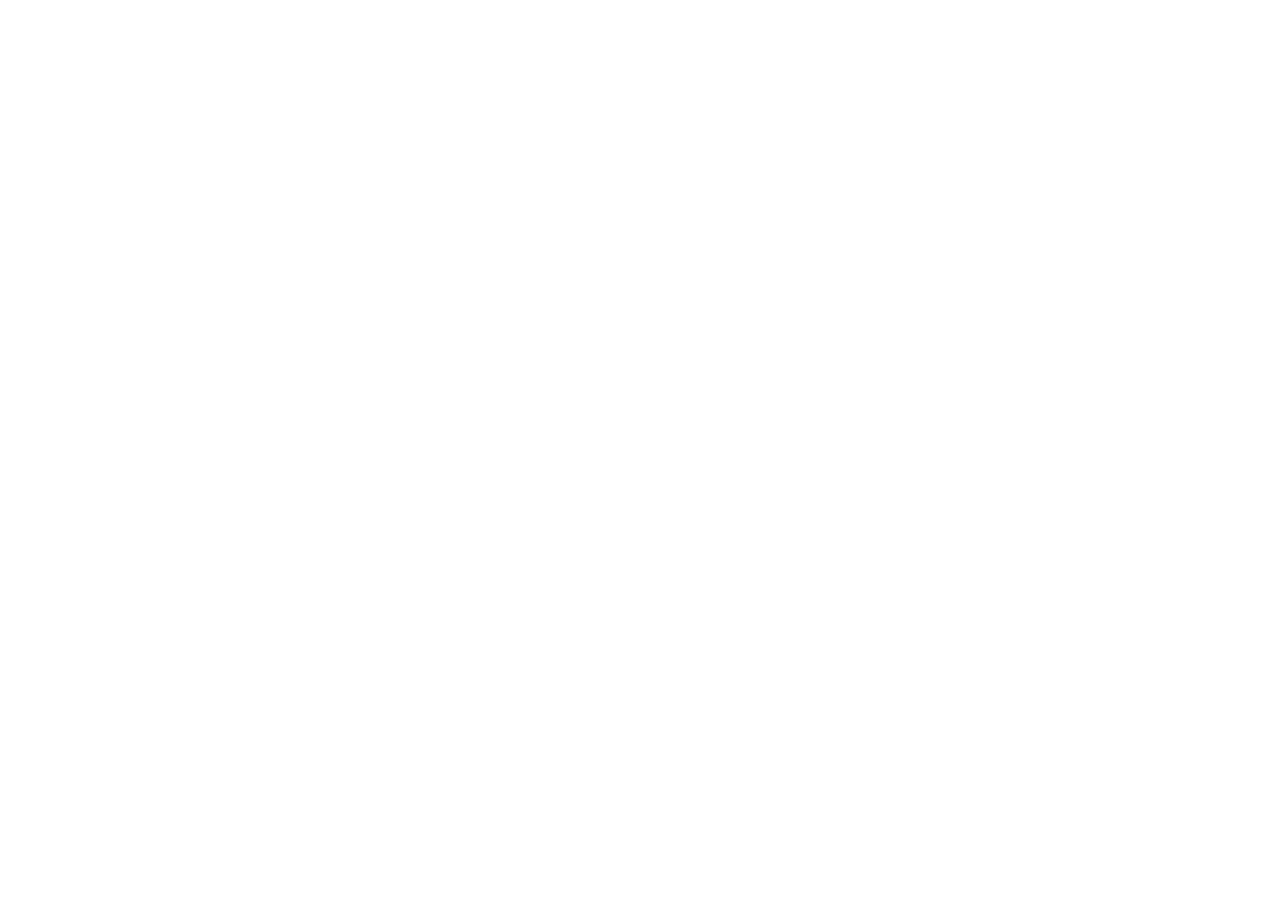
==== index.html @ 822a71cd "refactor (landing page): starting the website" ====
<!DOCTYPE html>
<html lang="en">
<head>
    <meta charset="UTF-8">
    <meta name="viewport" content="width=device-width, initial-scale=1.0">
    <title>Document</title>
</head>
<body>
      
</body>
</html>
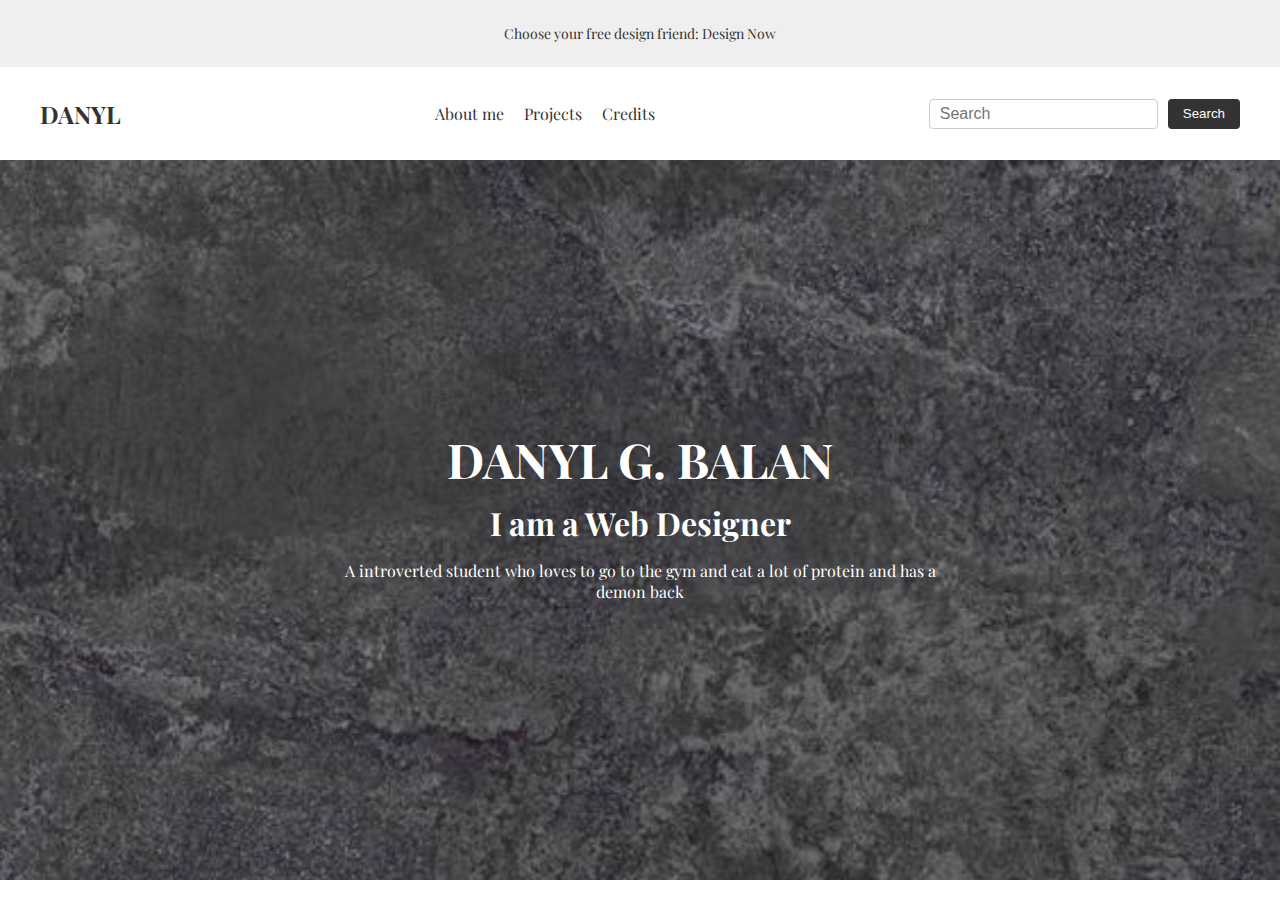
==== commit 731f03b6: "Fractured (ui): finished the layout of the homepage" ====
--- a/index.html
+++ b/index.html
@@ -3,9 +3,37 @@
 <head>
     <meta charset="UTF-8">
     <meta name="viewport" content="width=device-width, initial-scale=1.0">
-    <title>Document</title>
+    <title>Birch Home Page</title>
+    <link rel="stylesheet" href="/assets/css/style.css">
+    <link href="https://fonts.googleapis.com/css2?family=Playfair+Display:wght@400;700&display=swap" rel="stylesheet">
 </head>
 <body>
-      
+    <header>
+        <div class="top-bar">
+            <p>Choose your free design friend: Design Now</p>
+        </div>
+        <nav class="navbar">
+            <div class="logo">DANYL</div>
+            <ul class="nav-links">
+                <li><a href="#">About me</a></li>
+                <li><a href="#">Projects</a></li>
+                <li><a href="#">Credits</a></li>
+            </ul>
+            <div class="search-bar">
+                <input type="text" placeholder="Search">
+                <button type="button">Search</button>
+            </div>
+        </nav>
+    </header>
+    <main>
+        <div class="hero">
+            <img src="/assets/img/stonebg.jpg" alt="Living Room" class="hero-image">
+            <div class="hero-text">
+                <h1>DANYL G. BALAN</h1>
+                <h2>I am a Web Designer</h2>
+               <p> A introverted student who loves to go to the gym and eat a lot of protein and has a demon back</p>
+            </div>
+        </div>
+    </main>
 </body>
-</html>+</html>
--- a/assets/css/style.css
+++ b/assets/css/style.css
@@ -0,0 +1,107 @@
+body {
+    margin: 0;
+    font-family: 'Playfair Display', serif;
+    color: #333;
+}
+
+.header {
+    background-color: white;
+    box-shadow: 0 2px 4px rgba(0, 0, 0, 0.1);
+}
+
+.top-bar {
+    background-color: #efefef;
+    text-align: center;
+    padding: 10px;
+    font-size: 14px;
+}
+
+.navbar {
+    display: flex;
+    justify-content: space-between;
+    align-items: center;
+    padding: 20px 40px;
+}
+
+.navbar .logo {
+    font-size: 24px;
+    font-weight: 700;
+}
+
+.navbar .nav-links {
+    list-style: none;
+    display: flex;
+    gap: 20px;
+}
+
+.navbar .nav-links li {
+    font-size: 16px;
+}
+
+.navbar .nav-links a {
+    text-decoration: none;
+    color: #333;
+}
+
+.navbar .search-bar {
+    display: flex;
+    gap: 10px;
+}
+
+.navbar .search-bar input {
+    padding: 5px 10px;
+    font-size: 16px;
+    border: 1px solid #ccc;
+    border-radius: 4px;
+}
+
+.navbar .search-bar button {
+    padding: 5px 15px;
+    background-color: #333;
+    color: white;
+    border: none;
+    border-radius: 4px;
+    cursor: pointer;
+}
+
+.hero {
+    position: relative;
+    text-align: center;
+    color: white;
+}
+
+.hero-image {
+    width: 100%;
+    height: 80vh;
+    object-fit: cover;
+}
+
+.hero-text {
+    position: absolute;
+    top: 50%;
+    left: 50%;
+    transform: translate(-50%, -50%);
+}
+
+.hero-text h1 {
+    font-size: 48px;
+    margin: 0;
+}
+
+.hero-text h2 {
+    font-size: 32px;
+    margin: 10px 0;
+}
+
+.explore-button {
+    padding: 10px 20px;
+    background-color: #333;
+    color: white;
+    text-decoration: none;
+    border-radius: 4px;
+    font-size: 18px;
+}
+
+.explore-button:hover {
+    background-color: #555;
+}
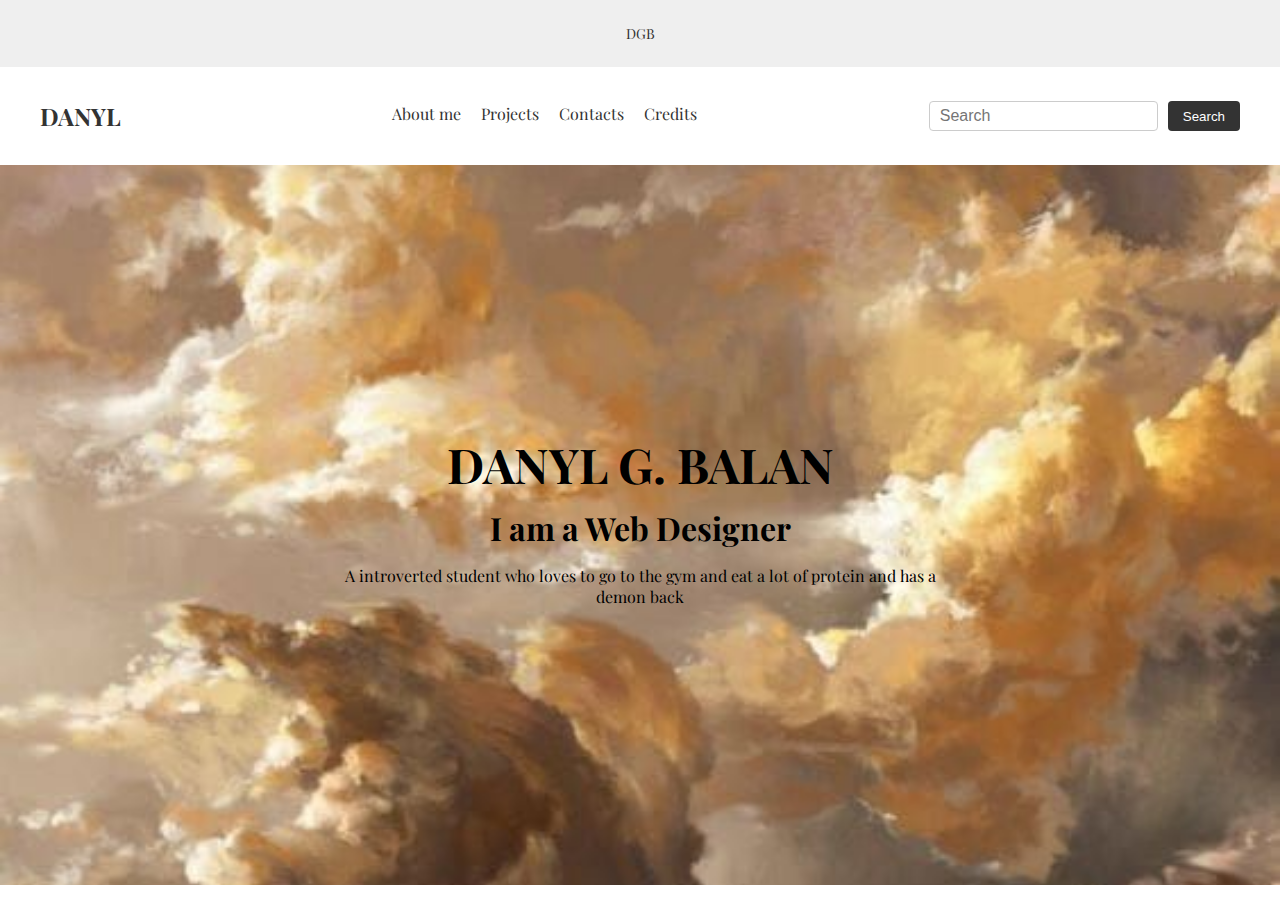
==== commit 4f28081a: "refactor(ui): modified projects page, modified about me page" ====
--- a/index.html
+++ b/index.html
@@ -10,13 +10,14 @@
 <body>
     <header>
         <div class="top-bar">
-            <p>Choose your free design friend: Design Now</p>
+            <p>DGB</p>
         </div>
         <nav class="navbar">
             <div class="logo">DANYL</div>
             <ul class="nav-links">
-                <li><a href="#">About me</a></li>
+                <li><a href="/pages/page1/index.html">About me</a></li>
                 <li><a href="#">Projects</a></li>
+                <li><a href="#">Contacts</a></li>
                 <li><a href="#">Credits</a></li>
             </ul>
             <div class="search-bar">
@@ -27,7 +28,7 @@
     </header>
     <main>
         <div class="hero">
-            <img src="/assets/img/stonebg.jpg" alt="Living Room" class="hero-image">
+            <img src="/assets/img/clouds.jpg" alt="Living Room" class="hero-image">
             <div class="hero-text">
                 <h1>DANYL G. BALAN</h1>
                 <h2>I am a Web Designer</h2>
--- a/assets/css/style.css
+++ b/assets/css/style.css
@@ -36,11 +36,31 @@
 
 .navbar .nav-links li {
     font-size: 16px;
+    position: relative;
 }
 
 .navbar .nav-links a {
     text-decoration: none;
     color: #333;
+    position: relative;
+    display: inline-block;
+    padding-bottom: 5px;
+}
+
+.navbar .nav-links a::after {
+    content: '';
+    position: absolute;
+    width: 0;
+    height: 2px;
+    background: #000;
+    left: 50%;
+    bottom: 0;
+    transition: width 0.3s ease, left 0.3s ease;
+}
+
+.navbar .nav-links a:hover::after {
+    width: 100%;
+    left: 0;
 }
 
 .navbar .search-bar {
@@ -67,7 +87,7 @@
 .hero {
     position: relative;
     text-align: center;
-    color: white;
+    color: rgb(0, 0, 0);
 }
 
 .hero-image {
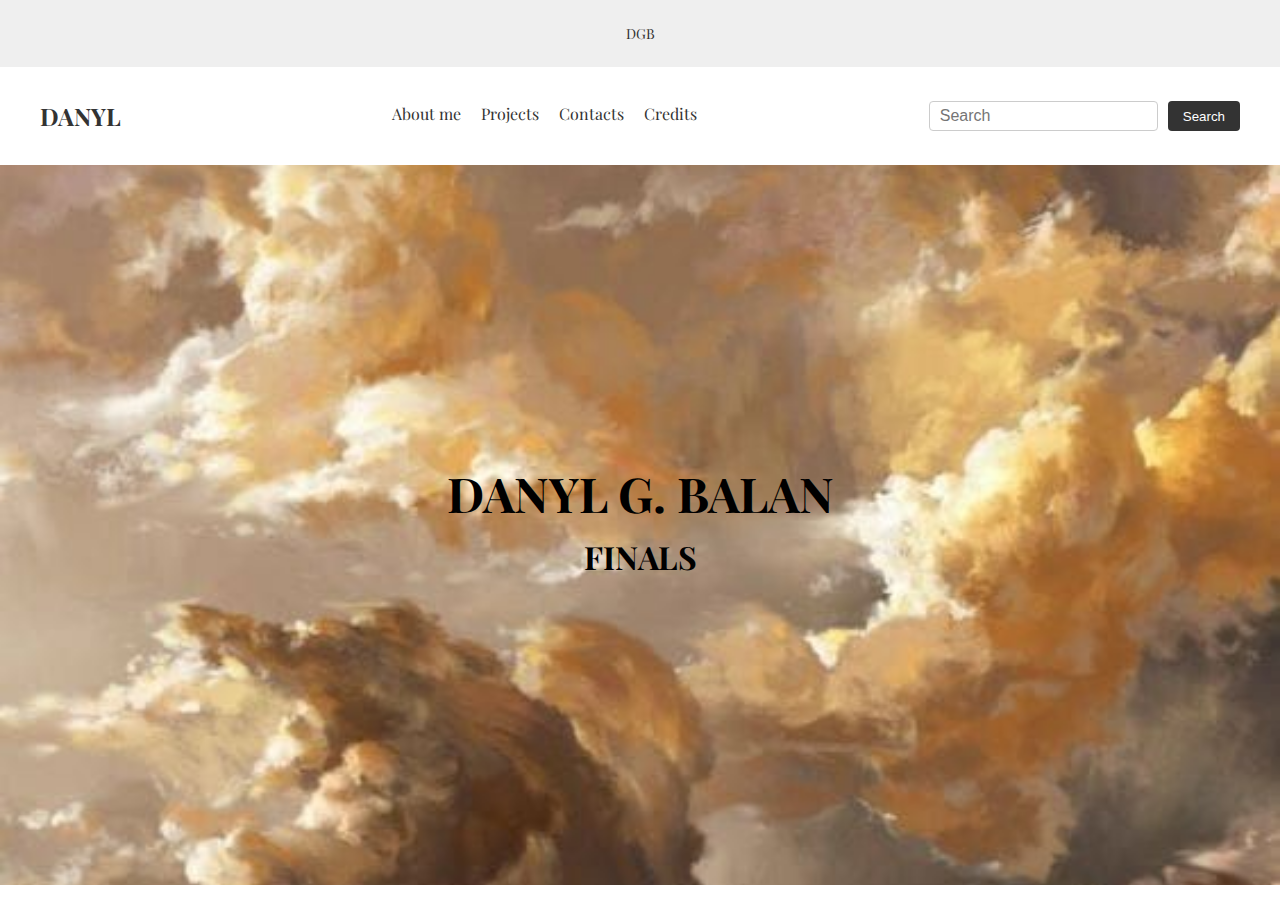
==== commit 787439e2: "fix(linking): resolve linking problem in projects page" ====
--- a/index.html
+++ b/index.html
@@ -16,7 +16,7 @@
             <div class="logo">DANYL</div>
             <ul class="nav-links">
                 <li><a href="/pages/page1/index.html">About me</a></li>
-                <li><a href="#">Projects</a></li>
+                <li><a href="/pages/page2/index.html">Projects</a></li>
                 <li><a href="#">Contacts</a></li>
                 <li><a href="#">Credits</a></li>
             </ul>
@@ -31,8 +31,8 @@
             <img src="/assets/img/clouds.jpg" alt="Living Room" class="hero-image">
             <div class="hero-text">
                 <h1>DANYL G. BALAN</h1>
-                <h2>I am a Web Designer</h2>
-               <p> A introverted student who loves to go to the gym and eat a lot of protein and has a demon back</p>
+                <h2>FINALS</h2>
+               <p> </p>
             </div>
         </div>
     </main>
